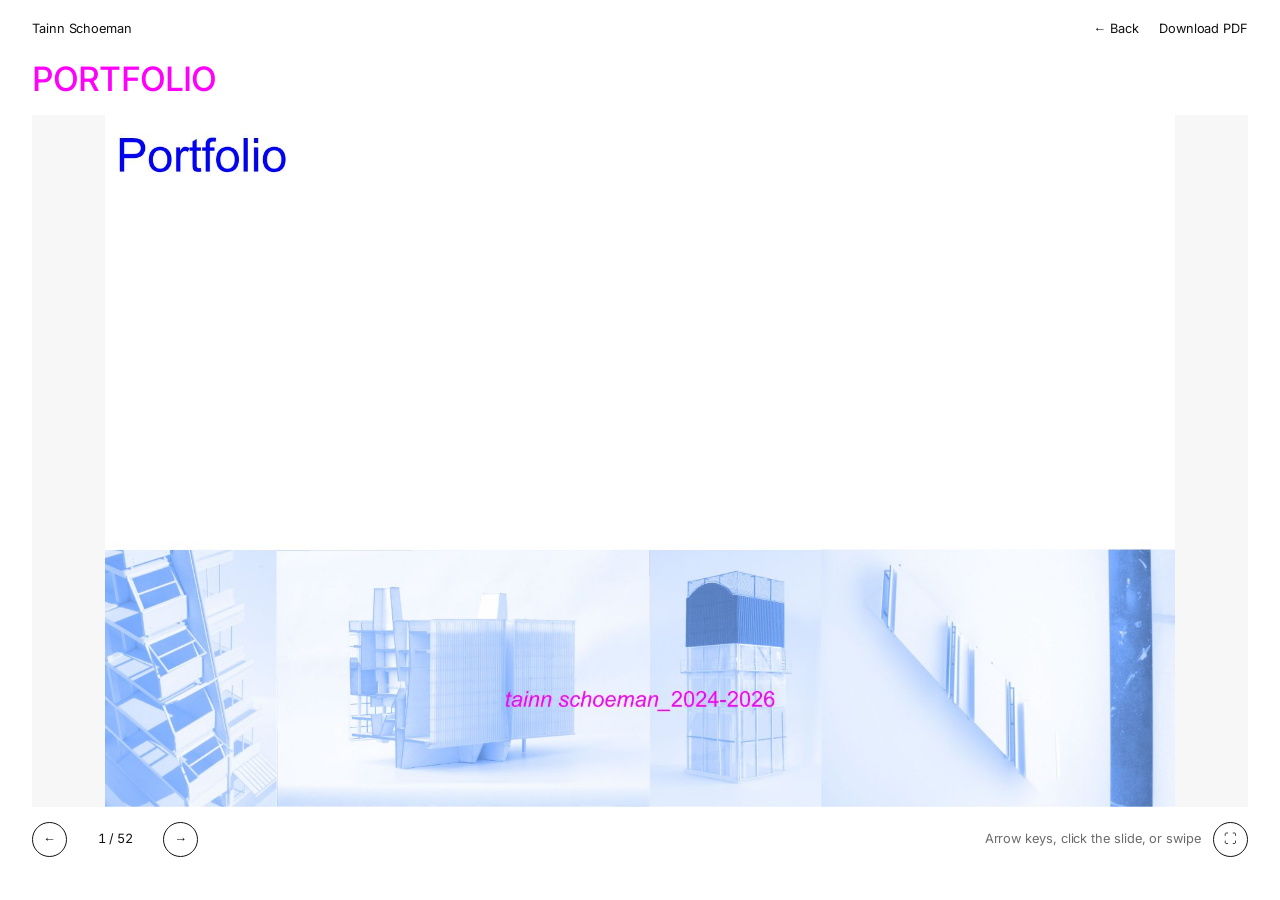
==== portfolio.html @ ae2bf0fb "Hand-coded personal site with self-hosted portfolio and resume Replaces the Squarespace page. The po" ====
<!doctype html>
<html lang="en">
<head>
  <meta charset="utf-8">
  <meta name="viewport" content="width=device-width, initial-scale=1">
  <title>Portfolio - tainn schoeman</title>
  <meta name="description" content="Tainn Schoeman - architecture portfolio 2024-2026, viewable as a slideshow.">
  <link rel="icon" href="assets/favicon.svg" type="image/svg+xml">
  <link rel="preload" href="assets/fonts/inter-latin.woff2" as="font" type="font/woff2" crossorigin>
  <link rel="stylesheet" href="styles.css">
</head>
<body>
  <header class="site-header">
    <a href="./">Tainn Schoeman</a>
    <nav>
      <a href="./">&larr; Back</a>
      <a href="assets/Tainn_Schoeman_Portfolio.pdf" download>Download PDF</a>
    </nav>
  </header>

  <main class="portfolio">
    <h1 class="name">Portfolio</h1>

    <div id="slideshow" aria-roledescription="carousel" aria-label="Portfolio slideshow">
      <div class="stage">
        <img id="slide" alt="Portfolio slide 1 of 52" decoding="async">
      </div>
      <div class="controls">
        <button type="button" id="prev" aria-label="Previous slide">&larr;</button>
        <span id="counter" class="counter" aria-live="polite">1 / 52</span>
        <button type="button" id="next" aria-label="Next slide">&rarr;</button>
        <span class="spacer"></span>
        <span class="quiet">Arrow keys, click the slide, or swipe</span>
        <button type="button" id="fullscreen" aria-label="Toggle fullscreen" title="Fullscreen">&#x26F6;</button>
      </div>
    </div>
  </main>

  <script src="slideshow.js"></script>
</body>
</html>
---- styles.css ----
/* tainnschoeman.com
   Layout follows the original site: a narrow column (portrait, name, links) beside the Info text.
   Type is borrowed from the reference template: one grotesque sans, an uppercase tightly
   tracked headline, small bold labels, a larger opening paragraph, and hairline rules. */

@font-face {
  font-family: "Inter";
  src: url("assets/fonts/inter-latin.woff2") format("woff2");
  font-weight: 100 900;
  font-style: normal;
  font-display: swap;
}

:root {
  --pink: #ff00fb;
  --ink: #111;
  --muted: #6b6b6b;
  --rule: #d9d9d9;
  --field: #f7f7f7;
  --paper: #fff;
  --font: "Inter", "Helvetica Neue", Helvetica, Arial, sans-serif;
}

* { box-sizing: border-box; }
html { -webkit-text-size-adjust: 100%; }

body {
  margin: 0;
  background: var(--paper);
  color: var(--ink);
  font-family: var(--font);
  font-size: 15px;
  line-height: 1.45;
  letter-spacing: -0.005em;
  -webkit-font-smoothing: antialiased;
}

a { color: inherit; text-decoration: underline; text-underline-offset: 0.18em; text-decoration-thickness: 1px; }
a:hover, a:focus-visible { color: var(--pink); }

.skip { position: absolute; left: -999px; top: 0; background: var(--ink); color: #fff; padding: 0.5rem 0.75rem; }
.skip:focus { left: 0.5rem; top: 0.5rem; z-index: 10; }

/* ---------- Header ---------- */

.site-header {
  display: flex; justify-content: space-between; align-items: baseline;
  padding: 1.25rem 2rem 0;
  font-size: 0.8rem;
}
.site-header a { text-decoration: none; }
.site-header nav { display: flex; gap: 1.25rem; }

/* ---------- Home page ---------- */

.page {
  display: grid;
  grid-template-columns: 15rem minmax(0, 38rem);
  column-gap: 4rem;
  padding: 2.5rem 2rem 4rem;
}

.headshot { display: block; width: 9.5rem; height: 9.5rem; object-fit: cover; }

/* The template headline: uppercase, medium weight, tight tracking, tight leading. */
.name {
  margin: 1.75rem 0 1.5rem;
  color: var(--pink);
  font-size: 2.1rem;
  font-weight: 500;
  line-height: 0.98;
  letter-spacing: -0.025em;
  text-transform: uppercase;
}

/* The template label/value rows: small text between hairline rules. */
.links { margin: 0; padding: 0; list-style: none; border-top: 1px solid var(--ink); }
.links li { padding: 0.75rem 0; border-bottom: 1px solid var(--rule); font-size: 0.82rem; }
.links a { font-weight: 600; }
.links a.plain { font-weight: 400; color: var(--pink); text-decoration: none; overflow-wrap: anywhere; }
.links a.plain:hover { text-decoration: underline; }
.links a.quiet { font-weight: 400; text-decoration: none; }
.links a.quiet:hover { color: var(--pink); }
.hint { color: var(--pink); }
.quiet { color: var(--muted); }

/* The template section label: small and bold, over a black rule. */
.label {
  margin: 0 0 1rem;
  padding-top: 0.75rem;
  border-top: 1px solid var(--ink);
  font-size: 0.8rem;
  font-weight: 600;
}

.info p { margin: 0 0 1.1rem; font-size: 0.9rem; }
/* The template opening paragraph: a size up, tighter tracking. */
.info p.lede { font-size: 1.18rem; line-height: 1.35; letter-spacing: -0.012em; margin-bottom: 1.6rem; }
.info p:last-child { margin-bottom: 0; }

/* ---------- Portfolio page ---------- */

.portfolio { padding: 1.5rem 2rem 2rem; }
.portfolio .name { margin: 0 0 1.25rem; }

.stage { display: grid; place-items: center; background: var(--field); }
.stage img { display: block; max-width: 100%; max-height: calc(100vh - 13rem); cursor: e-resize; user-select: none; }

.controls { display: flex; align-items: center; gap: 0.75rem; padding-top: 0.9rem; font-size: 0.8rem; }
.controls button {
  font: inherit; cursor: pointer;
  border: 1px solid var(--ink); background: #fff; color: var(--ink);
  width: 2.2rem; height: 2.2rem; border-radius: 50%;
  display: grid; place-items: center;
}
.controls button:hover { background: var(--pink); border-color: var(--pink); color: #fff; }
.controls .counter { min-width: 4.5rem; text-align: center; font-variant-numeric: tabular-nums; }
.controls .spacer { flex: 1; }

#slideshow:fullscreen { background: #000; padding: 1rem; display: flex; flex-direction: column; justify-content: center; }
#slideshow:fullscreen .stage { background: #000; flex: 1; }
#slideshow:fullscreen .stage img { max-height: calc(100vh - 5rem); }
#slideshow:fullscreen .controls { color: #fff; }
#slideshow:fullscreen .quiet { color: #bbb; }

/* ---------- Small screens ---------- */

@media (max-width: 760px) {
  .site-header { padding: 1rem 1rem 0; }
  .page { grid-template-columns: 1fr; row-gap: 2.5rem; padding: 1.75rem 1rem 3rem; }
  .portfolio { padding: 1.25rem 1rem 2rem; }
  .stage img { max-height: 70vh; }
  .controls .quiet { display: none; }
}
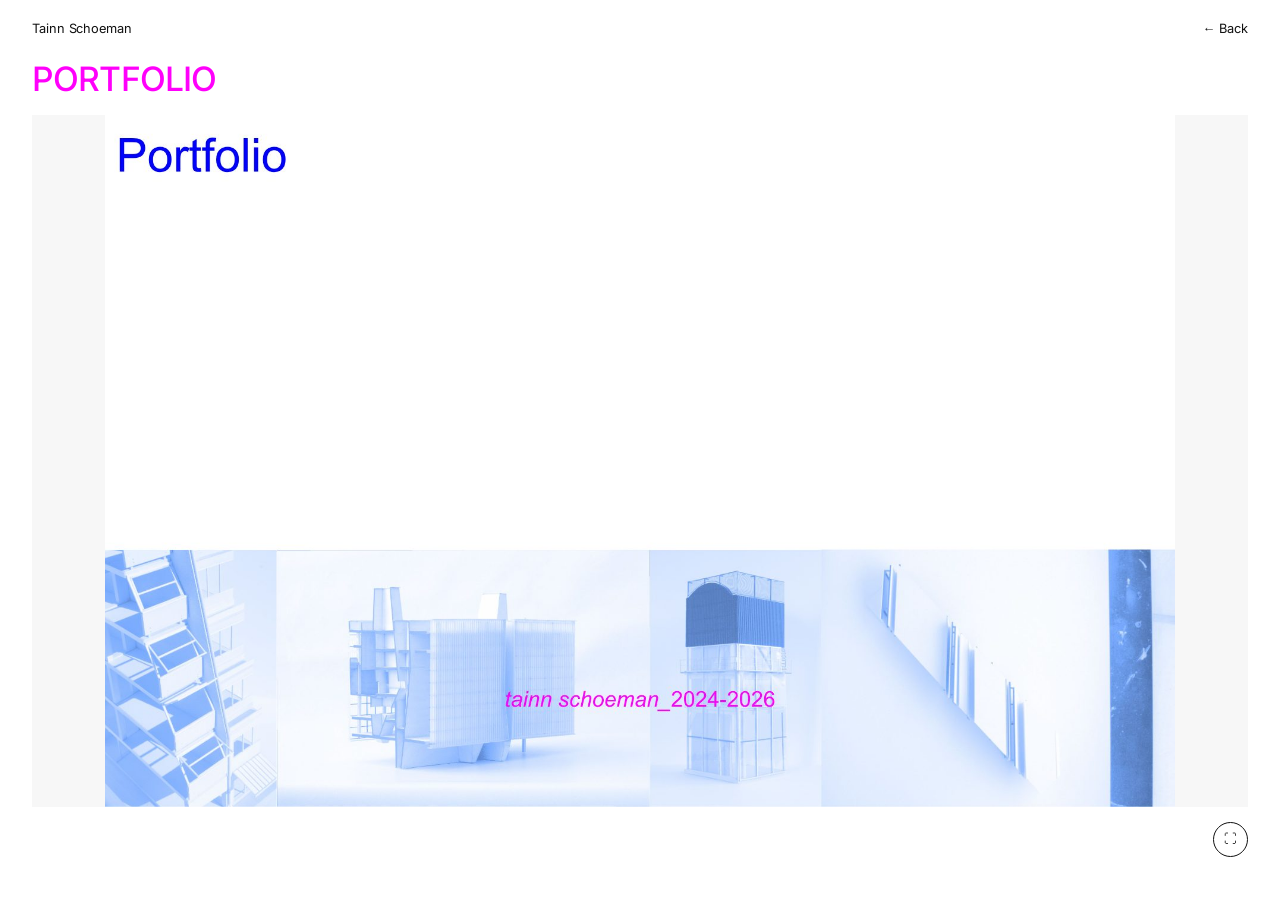
==== commit e1390202: "Blue home page with pink text and white links; slideshow controls reduced to fullscreen The home pag" ====
--- a/portfolio.html
+++ b/portfolio.html
@@ -14,7 +14,6 @@
     <a href="./">Tainn Schoeman</a>
     <nav>
       <a href="./">&larr; Back</a>
-      <a href="assets/Tainn_Schoeman_Portfolio.pdf" download>Download PDF</a>
     </nav>
   </header>
 
@@ -26,11 +25,6 @@
         <img id="slide" alt="Portfolio slide 1 of 52" decoding="async">
       </div>
       <div class="controls">
-        <button type="button" id="prev" aria-label="Previous slide">&larr;</button>
-        <span id="counter" class="counter" aria-live="polite">1 / 52</span>
-        <button type="button" id="next" aria-label="Next slide">&rarr;</button>
-        <span class="spacer"></span>
-        <span class="quiet">Arrow keys, click the slide, or swipe</span>
         <button type="button" id="fullscreen" aria-label="Toggle fullscreen" title="Fullscreen">&#x26F6;</button>
       </div>
     </div>
--- a/styles.css
+++ b/styles.css
@@ -13,6 +13,7 @@
 
 :root {
   --pink: #ff00fb;
+  --blue: #0000ff; /* the blue of the portfolio slides */
   --ink: #111;
   --muted: #6b6b6b;
   --rule: #d9d9d9;
@@ -98,6 +99,22 @@
 .info p.lede { font-size: 1.18rem; line-height: 1.35; letter-spacing: -0.012em; margin-bottom: 1.6rem; }
 .info p:last-child { margin-bottom: 0; }
 
+/* ---------- Home page colours: blue field, pink text, white links ---------- */
+
+body.home { background: var(--blue); color: var(--pink); }
+body.home a,
+body.home .links a.plain,
+body.home .links a.quiet { color: #fff; }
+body.home a:hover,
+body.home a:focus-visible,
+body.home .links a.quiet:hover { color: var(--pink); }
+body.home .hint,
+body.home .quiet { color: var(--pink); }
+body.home .links,
+body.home .label { border-top-color: #fff; }
+body.home .links li { border-bottom-color: rgba(255, 255, 255, 0.35); }
+body.home .headshot { outline: 1px solid rgba(255, 255, 255, 0.35); }
+
 /* ---------- Portfolio page ---------- */
 
 .portfolio { padding: 1.5rem 2rem 2rem; }
@@ -106,7 +123,7 @@
 .stage { display: grid; place-items: center; background: var(--field); }
 .stage img { display: block; max-width: 100%; max-height: calc(100vh - 13rem); cursor: e-resize; user-select: none; }
 
-.controls { display: flex; align-items: center; gap: 0.75rem; padding-top: 0.9rem; font-size: 0.8rem; }
+.controls { display: flex; justify-content: flex-end; align-items: center; gap: 0.75rem; padding-top: 0.9rem; font-size: 0.8rem; }
 .controls button {
   font: inherit; cursor: pointer;
   border: 1px solid var(--ink); background: #fff; color: var(--ink);
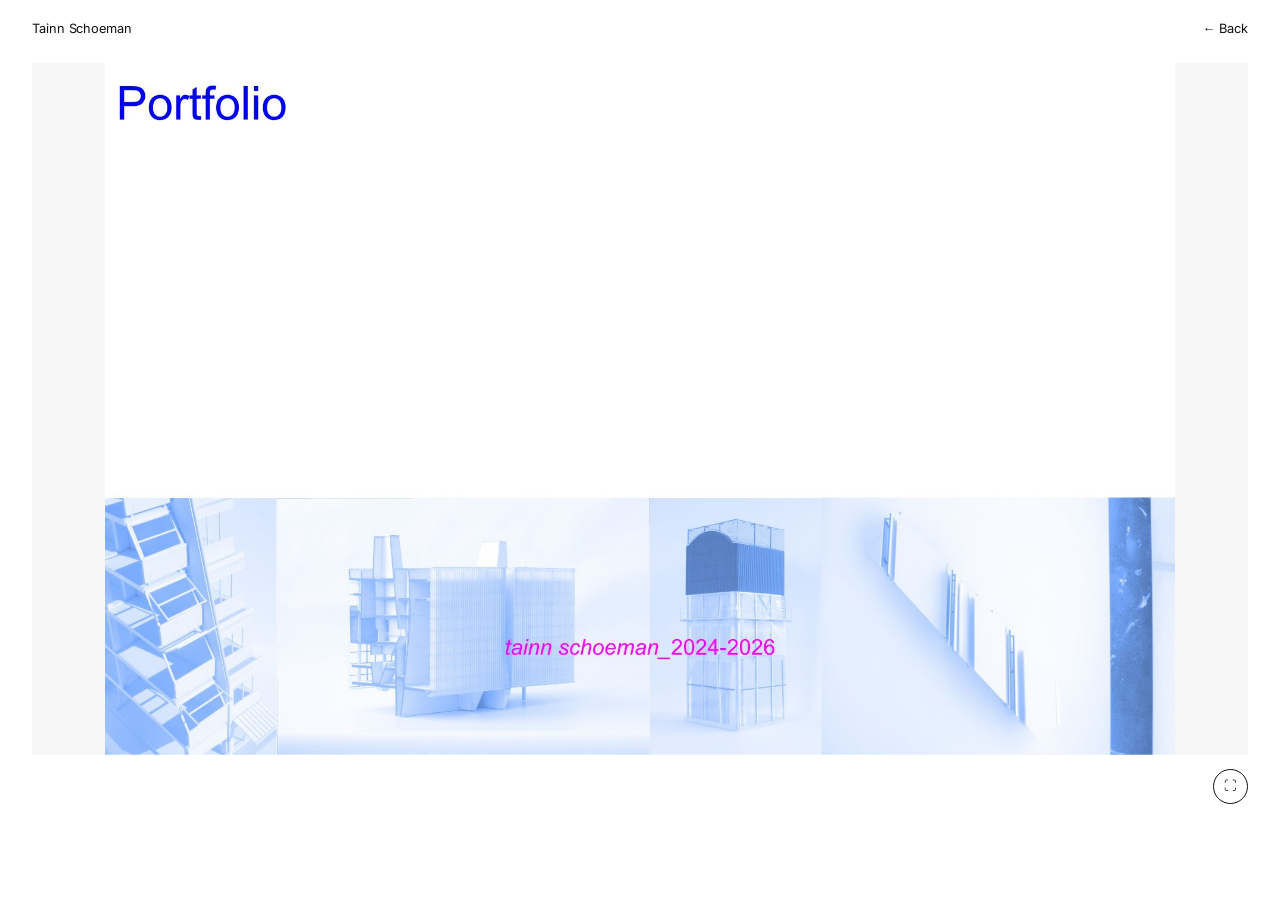
==== commit cb83d98f: "Portfolio opens straight into fullscreen from the home page; Escape returns home Clicking Portfolio " ====
--- a/portfolio.html
+++ b/portfolio.html
@@ -7,7 +7,7 @@
   <meta name="description" content="Tainn Schoeman - architecture portfolio 2024-2026, viewable as a slideshow.">
   <link rel="icon" href="assets/favicon.svg" type="image/svg+xml">
   <link rel="preload" href="assets/fonts/inter-latin.woff2" as="font" type="font/woff2" crossorigin>
-  <link rel="stylesheet" href="styles.css">
+  <link rel="stylesheet" href="styles.css?v=2026-10-14b">
 </head>
 <body>
   <header class="site-header">
@@ -18,7 +18,7 @@
   </header>
 
   <main class="portfolio">
-    <h1 class="name">Portfolio</h1>
+    <h1 class="visually-hidden">Portfolio</h1>
 
     <div id="slideshow" aria-roledescription="carousel" aria-label="Portfolio slideshow">
       <div class="stage">
@@ -30,6 +30,6 @@
     </div>
   </main>
 
-  <script src="slideshow.js"></script>
+  <script src="slideshow.js?v=2026-10-14b"></script>
 </body>
 </html>
--- a/styles.css
+++ b/styles.css
@@ -99,21 +99,48 @@
 .info p.lede { font-size: 1.18rem; line-height: 1.35; letter-spacing: -0.012em; margin-bottom: 1.6rem; }
 .info p:last-child { margin-bottom: 0; }
 
-/* ---------- Home page colours: blue field, pink text, white links ---------- */
-
-body.home { background: var(--blue); color: var(--pink); }
-body.home a,
-body.home .links a.plain,
-body.home .links a.quiet { color: #fff; }
-body.home a:hover,
-body.home a:focus-visible,
-body.home .links a.quiet:hover { color: var(--pink); }
-body.home .hint,
-body.home .quiet { color: var(--pink); }
-body.home .links,
-body.home .label { border-top-color: #fff; }
-body.home .links li { border-bottom-color: rgba(255, 255, 255, 0.35); }
+/* ---------- Home page colours ----------
+   Left: a full-height blue ribbon with pink text and white links.
+   Right: white page with the Info text in the same blue. */
+
+body.home { background: var(--paper); color: var(--blue); }
+
+body.home .page {
+  grid-template-columns: 19rem minmax(0, 1fr);
+  column-gap: 0;
+  padding: 0;
+  min-height: 100vh;
+}
+
+body.home .side {
+  background: var(--blue);
+  color: var(--pink);
+  padding: 1.25rem 2rem 3rem;
+}
+body.home .ribbon-title {
+  display: block;
+  margin-bottom: 1.25rem;
+  font-size: 0.8rem;
+  text-decoration: none;
+}
+body.home .side a,
+body.home .side .links a.plain,
+body.home .side .links a.quiet { color: #fff; }
+body.home .side a:hover,
+body.home .side a:focus-visible,
+body.home .side .links a.quiet:hover { color: var(--pink); }
+body.home .side .hint,
+body.home .side .quiet { color: var(--pink); }
+body.home .side .links { border-top-color: #fff; }
+body.home .side .links li { border-bottom-color: rgba(255, 255, 255, 0.35); }
 body.home .headshot { outline: 1px solid rgba(255, 255, 255, 0.35); }
+
+body.home .info {
+  max-width: 46rem;
+  padding: 3.6rem 4rem 4rem;
+  color: var(--blue);
+}
+body.home .label { border-top-color: var(--blue); }
 
 /* ---------- Portfolio page ---------- */
 
@@ -134,17 +161,48 @@
 .controls .counter { min-width: 4.5rem; text-align: center; font-variant-numeric: tabular-nums; }
 .controls .spacer { flex: 1; }
 
-#slideshow:fullscreen { background: #000; padding: 1rem; display: flex; flex-direction: column; justify-content: center; }
-#slideshow:fullscreen .stage { background: #000; flex: 1; }
-#slideshow:fullscreen .stage img { max-height: calc(100vh - 5rem); }
-#slideshow:fullscreen .controls { color: #fff; }
-#slideshow:fullscreen .quiet { color: #bbb; }
+#slideshow:fullscreen { background: #fff; display: grid; place-items: center; }
+#slideshow:fullscreen .stage { background: #fff; width: 100%; height: 100%; }
+#slideshow:fullscreen .stage img { max-height: 100vh; }
+#slideshow:fullscreen .controls { display: none; }
+
+/* ---------- Fullscreen slideshow opened from the home page ---------- */
+
+html.viewer-open { overflow: hidden; }
+.viewer {
+  position: fixed; inset: 0; z-index: 100;
+  display: grid; place-items: center;
+  background: #fff;
+}
+.viewer-slide {
+  display: block;
+  max-width: 100vw; max-height: 100vh; max-height: 100dvh;
+  cursor: e-resize; user-select: none; -webkit-user-select: none;
+}
+/* Only needed where the browser could not go fullscreen (no Escape key on a phone). */
+.viewer-close {
+  position: absolute; top: 0.75rem; right: 0.75rem;
+  width: 2.4rem; height: 2.4rem; border-radius: 50%;
+  border: 1px solid var(--ink); background: #fff; color: var(--ink);
+  font: inherit; font-size: 1.4rem; line-height: 1; cursor: pointer;
+  display: grid; place-items: center;
+}
+.viewer-close:hover { background: var(--pink); border-color: var(--pink); color: #fff; }
+.viewer.is-fullscreen .viewer-close { display: none; }
+
+.visually-hidden {
+  position: absolute; width: 1px; height: 1px; overflow: hidden;
+  clip: rect(0 0 0 0); clip-path: inset(50%); white-space: nowrap;
+}
 
 /* ---------- Small screens ---------- */
 
 @media (max-width: 760px) {
   .site-header { padding: 1rem 1rem 0; }
   .page { grid-template-columns: 1fr; row-gap: 2.5rem; padding: 1.75rem 1rem 3rem; }
+  body.home .page { grid-template-columns: 1fr; row-gap: 0; padding: 0; }
+  body.home .side { padding: 1rem 1rem 2rem; }
+  body.home .info { padding: 2rem 1rem 3rem; }
   .portfolio { padding: 1.25rem 1rem 2rem; }
   .stage img { max-height: 70vh; }
   .controls .quiet { display: none; }
